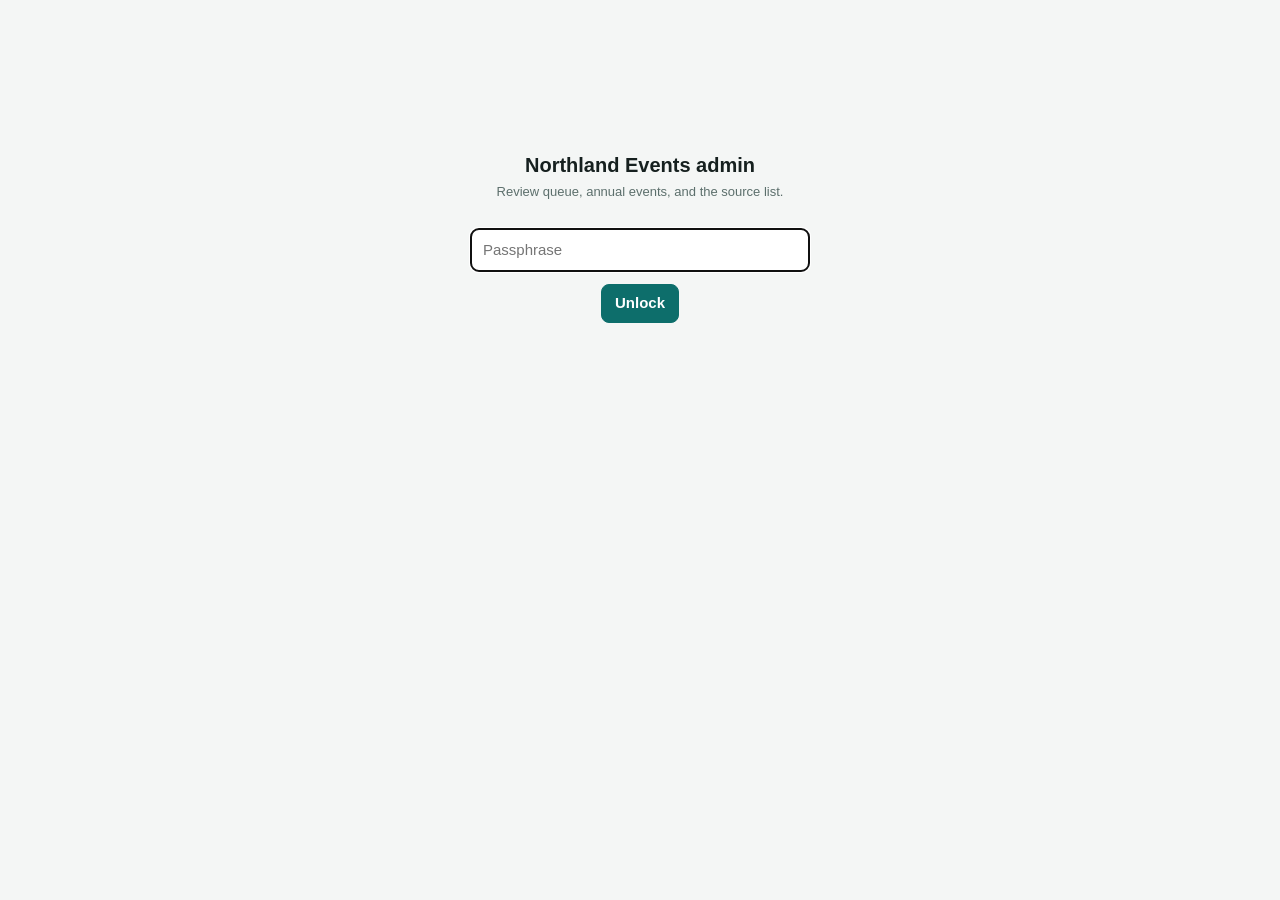
==== site/admin.html @ 31676524 "feat: admin backend — review queue, annual events, source tiers, rebuild button The site's Cloudflar" ====
<!doctype html>
<html lang="en">
<head>
<meta charset="utf-8">
<meta name="viewport" content="width=device-width, initial-scale=1">
<meta name="robots" content="noindex, nofollow">
<title>Northland Events — Admin</title>
<style>
  :root {
    --bg:#f4f6f5; --panel:#fff; --ink:#16201f; --muted:#5c6f6c; --line:#d5ddda;
    --accent:#0d6e6b; --accent-ink:#fff;
    --ok:#2f7d4f; --ok-bg:#e4f0e8; --no:#a3312a; --no-bg:#f2e1df; --warn:#8a5a00; --warn-bg:#f6ecd8;
  }
  @media (prefers-color-scheme: dark) {
    :root { --bg:#0e1414; --panel:#161e1d; --ink:#e6ecea; --muted:#93a5a1; --line:#2a3634;
      --accent:#4bb3ad; --accent-ink:#06201f;
      --ok:#6fc593; --ok-bg:#1a3325; --no:#e08a82; --no-bg:#3a2422; --warn:#e2b765; --warn-bg:#3a2f18; }
  }
  * { box-sizing:border-box; }
  body { margin:0; background:var(--bg); color:var(--ink);
    font:15px/1.5 -apple-system,BlinkMacSystemFont,"Segoe UI",Roboto,sans-serif; }
  a { color:var(--accent); }
  .wrap { max-width:1000px; margin:0 auto; padding:24px 16px 120px; }
  h1 { font-size:20px; margin:0; }
  .sub { color:var(--muted); font-size:13px; margin:2px 0 14px; }
  button, select, input { font:inherit; color:inherit; }
  .btn { cursor:pointer; border:1px solid var(--line); border-radius:8px; padding:7px 13px;
    background:var(--panel); font-weight:600; }
  .btn.primary { background:var(--accent); color:var(--accent-ink); border-color:var(--accent); }
  .btn:disabled { opacity:.5; cursor:default; }
  input, select { border:1px solid var(--line); border-radius:8px; padding:6px 9px; background:var(--panel); }

  #lock { max-width:340px; margin:14vh auto 0; text-align:center; }
  #lock input { width:100%; margin:12px 0; padding:10px 12px; }
  .err { color:var(--no); font-size:13px; min-height:1.3em; }

  header.top { display:flex; flex-wrap:wrap; gap:10px 16px; align-items:center; }
  header.top .spacer { flex:1; }
  .runs { font-size:13px; color:var(--muted); }
  nav.tabs { display:flex; gap:4px; margin:16px 0 0; border-bottom:1px solid var(--line); }
  nav.tabs button { border:none; background:none; padding:9px 14px; cursor:pointer; font-weight:600;
    color:var(--muted); border-bottom:3px solid transparent; }
  nav.tabs button.on { color:var(--ink); border-bottom-color:var(--accent); }
  nav.tabs .n { font-variant-numeric:tabular-nums; font-weight:500; color:var(--muted); }

  .savebar { position:sticky; top:0; z-index:5; background:var(--bg); padding:10px 0;
    display:flex; flex-wrap:wrap; gap:8px 12px; align-items:center; border-bottom:1px solid var(--line); }
  .savebar .pending { font-weight:600; }
  .savebar .spacer { flex:1; }
  .note { font-size:13px; color:var(--muted); }
  .flash { font-size:13px; padding:6px 10px; border-radius:8px; }
  .flash.ok { background:var(--ok-bg); color:var(--ok); }
  .flash.bad { background:var(--no-bg); color:var(--no); }

  .filters { display:flex; flex-wrap:wrap; gap:8px; margin:12px 0; align-items:center; }
  .filters label { font-size:13px; color:var(--muted); display:flex; gap:5px; align-items:center; }

  .card { background:var(--panel); border:1px solid var(--line); border-radius:12px; padding:14px 14px 10px; margin:10px 0; }
  .card.approve { border-color:var(--ok); }
  .card.reject, .card.confirm-no { border-color:var(--no); opacity:.65; }
  .card.confirm-yes { border-color:var(--ok); }
  .when { color:var(--accent); font-weight:600; font-size:13px; }
  .card h3 { font-size:16px; margin:2px 0 3px; }
  .where { color:var(--muted); font-size:13px; }
  .tag { display:inline-block; border:1px solid var(--line); border-radius:999px; padding:1px 9px;
    font-size:12px; margin:6px 6px 0 0; background:var(--bg); }
  .tag.reason { border-color:var(--warn); color:var(--warn); background:var(--warn-bg); }
  .desc { font-size:13.5px; margin:8px 0; white-space:pre-wrap; }
  .srcs { font-size:13px; margin:4px 0 10px; }
  .acts { display:flex; gap:8px; }
  .acts button { flex:1; cursor:pointer; padding:7px; border-radius:8px; border:1px solid var(--line);
    background:var(--panel); font-weight:600; }
  .acts button.on-yes { background:var(--ok-bg); color:var(--ok); border-color:var(--ok); }
  .acts button.on-no  { background:var(--no-bg); color:var(--no); border-color:var(--no); }
  .empty { color:var(--muted); padding:30px 0; text-align:center; }
  h2.sec { font-size:15px; margin:22px 0 4px; }

  .legend { display:grid; grid-template-columns:repeat(auto-fit,minmax(230px,1fr)); gap:8px; margin:12px 0; }
  .legend div { background:var(--panel); border:1px solid var(--line); border-radius:10px; padding:9px 11px; font-size:13px; }
  .legend b { display:block; }
  .tablewrap { overflow-x:auto; border:1px solid var(--line); border-radius:10px; background:var(--panel); }
  table { border-collapse:collapse; width:100%; font-size:13.5px; }
  th, td { text-align:left; padding:7px 9px; border-bottom:1px solid var(--line); vertical-align:top; }
  th { font-size:12px; color:var(--muted); font-weight:600; position:sticky; top:0; background:var(--panel); }
  tr.changed td { background:var(--warn-bg); }
  td .small { font-size:12px; color:var(--muted); }
  .dots span { display:inline-block; width:9px; height:9px; border-radius:50%; margin-right:2px;
    background:var(--line); vertical-align:middle; }
  .dots span.y { background:var(--ok); }
  .dots span.c { background:none; border:1.5px solid var(--muted); }
  details.add { background:var(--panel); border:1px solid var(--line); border-radius:10px; padding:10px 12px; margin:12px 0; }
  details.add summary { cursor:pointer; font-weight:600; }
  .addgrid { display:grid; grid-template-columns:repeat(auto-fit,minmax(200px,1fr)); gap:8px; margin:10px 0; }
  .addgrid label { font-size:12px; color:var(--muted); display:flex; flex-direction:column; gap:3px; }
  [hidden] { display:none !important; }
</style>
</head>
<body>
<div class="wrap">

<div id="lock">
  <h1>Northland Events admin</h1>
  <p class="sub">Review queue, annual events, and the source list.</p>
  <form id="lockform">
    <input id="pass" type="password" autocomplete="current-password" placeholder="Passphrase" autofocus>
    <button class="btn primary" type="submit">Unlock</button>
  </form>
  <div class="err" id="lockerr"></div>
</div>

<main id="app" hidden>
  <header class="top">
    <div>
      <h1>Northland Events admin</h1>
      <div class="sub">Changes are saved to the project's GitHub repo. They take effect at the next scrape: daily at about 5:20 AM, or when you rebuild now.</div>
    </div>
    <div class="spacer"></div>
    <span class="runs" id="runs"></span>
    <button class="btn" id="rebuild" title="Run the scrape now (takes about 30 minutes)">Rebuild calendar now</button>
  </header>

  <nav class="tabs" id="tabs">
    <button data-tab="review" class="on">Review queue <span class="n" id="n-review"></span></button>
    <button data-tab="annual">Annual events <span class="n" id="n-annual"></span></button>
    <button data-tab="sources">Sources <span class="n" id="n-sources"></span></button>
  </nav>

  <div class="savebar">
    <span class="pending" id="pending">No unsaved changes</span>
    <button class="btn primary" id="save" disabled>Save changes</button>
    <button class="btn" id="discard" disabled>Discard</button>
    <span class="spacer"></span>
    <span id="flash"></span>
  </div>

  <!-- REVIEW ------------------------------------------------------------ -->
  <section id="tab-review">
    <div class="filters">
      <input id="r-q" type="search" placeholder="Search title, venue, source">
      <label>Why held <select id="r-reason"><option value="">All</option></select></label>
      <label>Source <select id="r-source"><option value="">All</option></select></label>
      <label><input type="checkbox" id="r-decided"> Show decided</label>
      <span class="spacer"></span>
      <button class="btn" id="r-all-yes">Approve all shown</button>
      <button class="btn" id="r-all-no">Reject all shown</button>
    </div>
    <div class="note" id="r-summary"></div>
    <div id="r-list"></div>
  </section>

  <!-- ANNUAL ------------------------------------------------------------ -->
  <section id="tab-annual" hidden>
    <p class="note">The scraper spots likely annual events from titles ("45th Annual…") and confirms them after seeing them in two years. Confirm or reject a suspected one here, and your call overrides the automatic guess.</p>
    <input id="a-q" type="search" placeholder="Search">
    <h2 class="sec">Suspected annual <span class="n" id="a-n-likely"></span></h2>
    <div id="a-likely"></div>
    <h2 class="sec">Confirmed annual <span class="n" id="a-n-confirmed"></span></h2>
    <div id="a-confirmed"></div>
    <h2 class="sec">Marked not annual <span class="n" id="a-n-rejected"></span></h2>
    <div id="a-rejected"></div>
  </section>

  <!-- SOURCES ----------------------------------------------------------- -->
  <section id="tab-sources" hidden>
    <div class="legend">
      <div><b>Trusted source</b>Publishes on its own. No extra check.</div>
      <div><b>Source</b>Needs a second, independent website listing the same event, or your approval.</div>
      <div><b>Potential source</b>Scraped, but every event comes to your review queue. It moves up to Source automatically after producing events on <span id="promote-rule">5 of its last 7</span> runs, unless you've set its tier yourself.</div>
    </div>

    <details class="add">
      <summary>Add a potential source</summary>
      <form id="addform">
        <div class="addgrid">
          <label>Name <input name="name" required maxlength="120" placeholder="Two Harbors Area Chamber"></label>
          <label>Website <input name="url" type="url" required placeholder="https://…"></label>
          <label>Events page (optional) <input name="events_url" type="url" placeholder="https://…/events"></label>
          <label>Area (filter label) <input name="area" maxlength="60" placeholder="Two Harbors"></label>
          <label>State <select name="state"><option>MN</option><option>WI</option><option>MI</option></select></label>
          <label>Kind <select name="category">
            <option value="venue">Venue / organization</option><option value="chamber">Chamber</option>
            <option value="tourism">Tourism</option><option value="gov">Government</option>
            <option value="news">News / media</option><option value="aggregator">Aggregator</option>
            <option value="social">Social</option></select></label>
        </div>
        <button class="btn primary" type="submit">Add to the scrape list</button>
        <span class="note">It's added right away as a Potential source. The scraper tries every calendar format it knows on it at the next run.</span>
        <div class="err" id="adderr"></div>
      </form>
    </details>

    <div class="filters">
      <input id="s-q" type="search" placeholder="Search name, area, platform">
      <label>Tier <select id="s-tier"><option value="">All</option><option value="trusted">Trusted</option><option value="source">Source</option><option value="potential">Potential</option></select></label>
      <label>Status <select id="s-status"><option value="">All</option></select></label>
      <span class="note" id="s-summary"></span>
    </div>
    <div class="tablewrap"><table>
      <thead><tr><th>Source</th><th>Area</th><th>Tier</th><th>Status</th><th>Last run</th><th>Last 7 runs</th><th>Notes</th></tr></thead>
      <tbody id="s-rows"></tbody>
    </table></div>
  </section>
</main>
</div>

<script>
"use strict";
// ── state ────────────────────────────────────────────────────────────────────
let PASS = "";
const S = {
  queue: [], decided: new Map(),          // review: key -> saved decision
  annual: { likely: [], confirmed: [], rejected: [] }, annualDecided: new Map(),
  sources: [],                            // merged registry + run history
  promote: { window: 7, min_runs: 5 },
};
const P = { review: new Map(), annual: new Map(), sources: new Map() };   // pending
let TAB = "review";

const $ = (id) => document.getElementById(id);
const esc = (s) => String(s ?? "").replace(/[&<>"']/g, (c) => ({"&":"&amp;","<":"&lt;",">":"&gt;",'"':"&quot;","'":"&#39;"}[c]));
const store = { get(k) { try { return sessionStorage.getItem(k); } catch { return null; } },
                set(k, v) { try { sessionStorage.setItem(k, v); } catch {} },
                del(k) { try { sessionStorage.removeItem(k); } catch {} } };

async function api(path, opts = {}) {
  const res = await fetch(path, { ...opts, headers: { "X-Admin-Key": PASS, "Content-Type": "application/json", ...(opts.headers || {}) } });
  let data = {};
  try { data = await res.json(); } catch {}
  if (!res.ok) throw new Error(data.error || `HTTP ${res.status}`);
  return data;
}
async function staticJson(path, fallback) {
  try { const r = await fetch(path, { cache: "no-store" }); return r.ok ? await r.json() : fallback; }
  catch { return fallback; }
}
function flash(msg, ok = true) {
  const f = $("flash"); f.className = "flash " + (ok ? "ok" : "bad"); f.textContent = msg;
  clearTimeout(flash.t); flash.t = setTimeout(() => { f.textContent = ""; f.className = ""; }, ok ? 6000 : 15000);
}
function fmtWhen(iso, allDay) {
  if (!iso) return "";
  const d = new Date(iso);
  const day = d.toLocaleDateString(undefined, { weekday: "short", month: "short", day: "numeric", year: "numeric" });
  return allDay || (d.getHours() === 0 && d.getMinutes() === 0) ? day
    : `${day} · ${d.toLocaleTimeString(undefined, { hour: "numeric", minute: "2-digit" })}`;
}

// ── unlock ───────────────────────────────────────────────────────────────────
$("lockform").addEventListener("submit", async (e) => {
  e.preventDefault();
  PASS = $("pass").value;
  $("lockerr").textContent = "Checking…";
  try { await api("/api/login", { method: "POST", body: "{}" }); }
  catch (err) { $("lockerr").textContent = err.message; return; }
  store.set("nl-admin", PASS);
  start();
});
(async () => {
  const saved = store.get("nl-admin");
  if (!saved) return;
  PASS = saved;
  try { await api("/api/login", { method: "POST", body: "{}" }); start(); } catch { store.del("nl-admin"); }
})();

async function start() {
  $("lock").hidden = true; $("app").hidden = false;
  await Promise.all([loadReview(), loadAnnual(), loadSources(), loadRuns()]);
  renderAll();
}

// ── tabs ─────────────────────────────────────────────────────────────────────
$("tabs").addEventListener("click", (e) => {
  const b = e.target.closest("button[data-tab]"); if (!b) return;
  TAB = b.dataset.tab;
  for (const x of $("tabs").querySelectorAll("button")) x.classList.toggle("on", x === b);
  for (const t of ["review", "annual", "sources"]) $("tab-" + t).hidden = t !== TAB;
});

// ── loading ──────────────────────────────────────────────────────────────────
async function loadReview() {
  const [q, d] = await Promise.all([staticJson("data/review_queue.json", { events: [] }), api("/api/decisions")]);
  S.queue = q.events || [];
  S.decided = new Map(d.items.filter((r) => r.decision).map((r) => [r.key, r.decision]));
  const reasons = [...new Set(S.queue.map((e) => e.reason || "single source, not yet corroborated"))].sort();
  $("r-reason").innerHTML = '<option value="">All</option>' + reasons.map((r) => `<option>${esc(r)}</option>`).join("");
  const srcs = [...new Set(S.queue.map((e) => e.source?.name).filter(Boolean))].sort();
  $("r-source").innerHTML = '<option value="">All</option>' + srcs.map((r) => `<option>${esc(r)}</option>`).join("");
}
async function loadAnnual() {
  const [v, d] = await Promise.all([staticJson("data/recurring_events.json", {}), api("/api/annual")]);
  S.annual = { likely: v.likely || [], confirmed: v.confirmed || [], rejected: v.rejected || [] };
  S.annualDecided = new Map(d.items.filter((r) => r.decision).map((r) => [r.key, r.decision]));
}
function deriveTier(s) {   // mirror of registry.Source.effective_tier
  if (["trusted", "source", "potential"].includes(s.tier)) return s.tier;
  if (s.trust === "high") return "trusted";
  if (s.trust === "low") return "source";
  return ["social", "aggregator"].includes(s.category) ? "source" : "trusted";
}
async function loadSources() {
  const [view, live] = await Promise.all([staticJson("data/sources.json", { sources: [] }), api("/api/sources")]);
  if (view.promote_rule) S.promote = view.promote_rule;
  $("promote-rule").textContent = `${S.promote.min_runs} of its last ${S.promote.window}`;
  const hist = new Map((view.sources || []).map((s) => [s.id, s]));
  S.sources = live.sources.map((s) => {
    const h = hist.get(s.id) || {};
    return { ...s, tier: deriveTier(s), tier_set: !!s.tier, autopromote: s.autopromote === "yes",
             runs: h.runs || [], last_events: h.last_events, last_queued: h.last_queued };
  });
  const statuses = [...new Set(S.sources.map((s) => s.status))].sort();
  $("s-status").innerHTML = '<option value="">All</option>' + statuses.map((x) => `<option>${esc(x)}</option>`).join("");
}
async function loadRuns() {
  try {
    const { runs } = await api("/api/runs");
    const r = runs[0];
    if (!r) { $("runs").textContent = ""; return; }
    const when = new Date(r.updated_at).toLocaleString(undefined, { month: "short", day: "numeric", hour: "numeric", minute: "2-digit" });
    $("runs").innerHTML = r.status === "completed"
      ? `Last scrape: <a href="${esc(r.url)}" target="_blank" rel="noopener">${esc(r.conclusion)}</a>, ${esc(when)}`
      : `Scrape <a href="${esc(r.url)}" target="_blank" rel="noopener">${esc(r.status.replace("_", " "))}</a>, started ${esc(when)}`;
    if (r.status !== "completed") setTimeout(loadRuns, 60000);
  } catch (err) { $("runs").textContent = ""; }
}

// ── pending changes / save ───────────────────────────────────────────────────
function pendingCount() { return P.review.size + P.annual.size + P.sources.size; }
function updateSavebar() {
  const n = pendingCount();
  $("pending").textContent = n ? `${n} unsaved change${n === 1 ? "" : "s"}` : "No unsaved changes";
  $("save").disabled = $("discard").disabled = !n;
}
window.addEventListener("beforeunload", (e) => { if (pendingCount()) { e.preventDefault(); e.returnValue = ""; } });

$("discard").addEventListener("click", () => { P.review.clear(); P.annual.clear(); P.sources.clear(); renderAll(); });
$("save").addEventListener("click", async () => {
  $("save").disabled = true;
  const done = [];
  try {
    if (P.review.size) {
      const items = [...P.review.values()];
      await api("/api/decisions", { method: "POST", body: JSON.stringify({ items }) });
      for (const it of items) it.decision ? S.decided.set(it.key, it.decision) : S.decided.delete(it.key);
      done.push(`${items.length} review decision${items.length === 1 ? "" : "s"}`); P.review.clear();
    }
    if (P.annual.size) {
      const items = [...P.annual.values()];
      await api("/api/annual", { method: "POST", body: JSON.stringify({ items }) });
      for (const it of items) it.decision ? S.annualDecided.set(it.key, it.decision) : S.annualDecided.delete(it.key);
      done.push(`${items.length} annual decision${items.length === 1 ? "" : "s"}`); P.annual.clear();
    }
    if (P.sources.size) {
      const changes = [...P.sources.entries()].map(([id, c]) => ({ id, ...c }));
      await api("/api/sources", { method: "POST", body: JSON.stringify({ changes }) });
      for (const c of changes) {
        const s = S.sources.find((x) => x.id === c.id);
        if (c.tier) { s.tier = c.tier; s.tier_set = true; s.autopromote = false; }
        if (c.status) s.status = c.status;
      }
      done.push(`${changes.length} source change${changes.length === 1 ? "" : "s"}`); P.sources.clear();
    }
    flash(`Saved ${done.join(", ")}. They apply at the next scrape.`);
  } catch (err) {
    flash(`Not saved: ${err.message}. Your unsaved changes are kept; try Save again.`, false);
  }
  renderAll();
});

// ── review tab ───────────────────────────────────────────────────────────────
function reviewState(key) { return P.review.has(key) ? P.review.get(key).decision : (S.decided.get(key) || ""); }
function reviewShown() {
  const q = $("r-q").value.trim().toLowerCase(), reason = $("r-reason").value, src = $("r-source").value;
  const showDecided = $("r-decided").checked;
  return S.queue.filter((e) => {
    if (!showDecided && S.decided.has(e.key) && !P.review.has(e.key)) return false;
    if (reason && (e.reason || "single source, not yet corroborated") !== reason) return false;
    if (src && e.source?.name !== src) return false;
    if (q && !`${e.title} ${e.venue} ${e.city} ${e.source?.name}`.toLowerCase().includes(q)) return false;
    return true;
  });
}
function setReview(e, decision) {
  const saved = S.decided.get(e.key) || "";
  if (decision === saved) P.review.delete(e.key);
  else P.review.set(e.key, { key: e.key, decision, title: e.title, date: (e.start || "").slice(0, 10), source: e.source?.name || "" });
}
function renderReview() {
  const shown = reviewShown();
  const open = S.queue.filter((e) => !S.decided.has(e.key)).length;
  $("n-review").textContent = open;
  $("r-summary").textContent = `${shown.length} shown · ${open} waiting · ${S.decided.size} decided so far (decided items leave the queue after the next scrape)`;
  $("r-list").innerHTML = shown.length ? shown.slice(0, 300).map((e) => {
    const st = reviewState(e.key);
    const srcs = (e.sources && e.sources.length ? e.sources : [e.source]).filter(Boolean)
      .map((s) => `<a href="${esc(s.url)}" target="_blank" rel="noopener">${esc(s.name)}</a>`).join(" · ");
    return `<div class="card ${st}" data-key="${esc(e.key)}">
      <div class="when">${esc(fmtWhen(e.start, e.all_day))}</div>
      <h3>${esc(e.title)}</h3>
      <div class="where">${esc([e.venue, e.city].filter(Boolean).join(", "))}</div>
      <div><span class="tag reason">${esc(e.reason || "single source, not yet corroborated")}</span>${e.category ? `<span class="tag">${esc(e.category)}</span>` : ""}${e.area ? `<span class="tag">${esc(e.area)}</span>` : ""}</div>
      ${e.description ? `<div class="desc">${esc(e.description.slice(0, 400))}${e.description.length > 400 ? "…" : ""}</div>` : ""}
      <div class="srcs">Listed by: ${srcs || "—"}</div>
      <div class="acts">
        <button data-d="approve" class="${st === "approve" ? "on-yes" : ""}">Approve</button>
        <button data-d="reject" class="${st === "reject" ? "on-no" : ""}">Reject</button>
        <button data-d="">Undecided</button>
      </div></div>`;
  }).join("") + (shown.length > 300 ? `<div class="empty">Showing the first 300. Narrow the filters to see the rest.</div>` : "")
    : `<div class="empty">Nothing waiting for review.</div>`;
}
$("r-list").addEventListener("click", (ev) => {
  const b = ev.target.closest("button[data-d]"); if (!b) return;
  const key = b.closest(".card").dataset.key;
  setReview(S.queue.find((e) => e.key === key), b.dataset.d);
  renderReview(); updateSavebar();
});
for (const id of ["r-q", "r-reason", "r-source", "r-decided"]) $(id).addEventListener("input", renderReview);
function bulk(decision) {
  const shown = reviewShown().slice(0, 300);
  if (!shown.length || !confirm(`${decision === "approve" ? "Approve" : "Reject"} all ${shown.length} shown events?`)) return;
  for (const e of shown) setReview(e, decision);
  renderReview(); updateSavebar();
}
$("r-all-yes").addEventListener("click", () => bulk("approve"));
$("r-all-no").addEventListener("click", () => bulk("reject"));

// ── annual tab ───────────────────────────────────────────────────────────────
function annualState(key) { return P.annual.has(key) ? P.annual.get(key).decision : (S.annualDecided.get(key) || ""); }
function annualCard(r) {
  const st = annualState(r.key);
  const cls = st === "confirm" ? "confirm-yes" : st === "reject" ? "confirm-no" : "";
  return `<div class="card ${cls}" data-key="${esc(r.key)}">
    <div class="when">Next expected: ${esc(r.predicted_next || "unknown")}</div>
    <h3>${esc(r.title)}</h3>
    <div class="where">${esc([r.venue, r.city || r.area].filter(Boolean).join(", "))}</div>
    <div>${(r.years_seen || []).map((y) => `<span class="tag">seen ${esc(y)}</span>`).join("")}${(r.signal_reasons || []).map((x) => `<span class="tag">${esc(x)}</span>`).join("")}${r.last_url ? ` <a class="tag" href="${esc(r.last_url)}" target="_blank" rel="noopener">last listing</a>` : ""}</div>
    <div class="acts" style="margin-top:10px">
      <button data-d="confirm" class="${st === "confirm" ? "on-yes" : ""}">Annual event</button>
      <button data-d="reject" class="${st === "reject" ? "on-no" : ""}">Not annual</button>
      <button data-d="">No decision</button>
    </div></div>`;
}
function renderAnnual() {
  const q = $("a-q").value.trim().toLowerCase();
  const f = (rows) => rows.filter((r) => !q || `${r.title} ${r.city} ${r.area}`.toLowerCase().includes(q));
  const all = [...S.annual.likely, ...S.annual.confirmed, ...S.annual.rejected];
  // place each series by its current (pending > saved > automatic) decision
  const likely = [], confirmed = [], rejected = [];
  for (const r of all) {
    const st = annualState(r.key);
    if (st === "reject") rejected.push(r);
    else if (st === "confirm") confirmed.push(r);
    // no owner decision: confirmed only if the scraper confirmed it on its own
    // (two years seen); anything else, including an undone decision, is suspected
    else if (S.annual.confirmed.includes(r) && r.owner_decision !== "confirm") confirmed.push(r);
    else likely.push(r);
  }
  $("n-annual").textContent = likely.filter((r) => !annualState(r.key)).length;
  for (const [id, rows] of [["likely", likely], ["confirmed", confirmed], ["rejected", rejected]]) {
    const shown = f(rows);
    $("a-n-" + id).textContent = `(${shown.length})`;
    $("a-" + id).innerHTML = shown.length ? shown.map(annualCard).join("") : `<div class="empty">None.</div>`;
  }
}
$("tab-annual").addEventListener("click", (ev) => {
  const b = ev.target.closest("button[data-d]"); if (!b) return;
  const key = b.closest(".card").dataset.key;
  const r = [...S.annual.likely, ...S.annual.confirmed, ...S.annual.rejected].find((x) => x.key === key);
  const saved = S.annualDecided.get(key) || "";
  if (b.dataset.d === saved) P.annual.delete(key);
  else P.annual.set(key, { key, decision: b.dataset.d, title: r.title });
  renderAnnual(); updateSavebar();
});
$("a-q").addEventListener("input", renderAnnual);

// ── sources tab ──────────────────────────────────────────────────────────────
const TIER_LABEL = { trusted: "Trusted source", source: "Source", potential: "Potential source" };
const STATUS_OPTS = ["active", "paused", "todo", "no-calendar", "blocked", "broken", "dead", "duplicate", "closed"];
function srcVal(s, field) { const p = P.sources.get(s.id); return p && p[field] !== undefined ? p[field] : s[field]; }
function renderSources() {
  const q = $("s-q").value.trim().toLowerCase(), tier = $("s-tier").value, status = $("s-status").value;
  const rows = S.sources.filter((s) => (!tier || srcVal(s, "tier") === tier) && (!status || srcVal(s, "status") === status)
    && (!q || `${s.name} ${s.id} ${s.area} ${s.platform} ${s.category}`.toLowerCase().includes(q)));
  const counts = { trusted: 0, source: 0, potential: 0 };
  for (const s of S.sources) if (srcVal(s, "status") === "active") counts[srcVal(s, "tier")]++;
  $("n-sources").textContent = S.sources.length;
  $("s-summary").textContent = `${rows.length} shown · active: ${counts.trusted} trusted, ${counts.source} source, ${counts.potential} potential`;
  $("s-rows").innerHTML = rows.map((s) => {
    const t = srcVal(s, "tier"), st = srcVal(s, "status");
    const dots = (s.runs || []).slice(-S.promote.window).map((r) =>
      `<span class="${r.carried ? "c" : r.events > 0 ? "y" : ""}" title="${esc(r.date)}: ${r.events} events${r.carried ? " (carried forward)" : ""}, ${r.queued} queued"></span>`).join("");
    const link = s.events_url && !/^[a-z]+:/.test(s.events_url.replace(/^https?:/, "")) ? s.events_url : s.url;
    return `<tr data-id="${esc(s.id)}" class="${P.sources.has(s.id) ? "changed" : ""}">
      <td><a href="${esc(link)}" target="_blank" rel="noopener">${esc(s.name)}</a><div class="small">${esc(s.category)} · ${esc(s.platform || "auto")}${s.refresh === "local" ? " · refresh: local" : ""}</div></td>
      <td>${esc(s.area)}<div class="small">${esc(s.state)}</div></td>
      <td><select data-f="tier">${["trusted", "source", "potential"].map((x) => `<option value="${x}" ${x === t ? "selected" : ""}>${TIER_LABEL[x]}</option>`).join("")}</select>
        <div class="small">${s.autopromote && t === "potential" ? "auto-promotes" : s.tier_set ? "set by you" : "default"}</div></td>
      <td><select data-f="status">${STATUS_OPTS.map((x) => `<option ${x === st ? "selected" : ""}>${x}</option>`).join("")}</select></td>
      <td>${s.last_events ?? "—"} events<div class="small">${s.last_queued || 0} in review</div></td>
      <td class="dots">${dots || '<span class="small">no runs yet</span>'}</td>
      <td><div class="small" title="${esc(s.notes)}">${esc((s.notes || "").slice(0, 90))}${(s.notes || "").length > 90 ? "…" : ""}</div></td>
    </tr>`;
  }).join("");
}
$("s-rows").addEventListener("change", (ev) => {
  const sel = ev.target.closest("select[data-f]"); if (!sel) return;
  const id = sel.closest("tr").dataset.id, f = sel.dataset.f;
  const s = S.sources.find((x) => x.id === id);
  const p = { ...(P.sources.get(id) || {}) };
  if (sel.value === s[f]) delete p[f]; else p[f] = sel.value;
  Object.keys(p).length ? P.sources.set(id, p) : P.sources.delete(id);
  renderSources(); updateSavebar();
});
for (const id of ["s-q", "s-tier", "s-status"]) $(id).addEventListener("input", renderSources);

$("addform").addEventListener("submit", async (ev) => {
  ev.preventDefault();
  const fd = Object.fromEntries(new FormData(ev.target).entries());
  $("adderr").textContent = "Adding…";
  try {
    const r = await api("/api/sources/add", { method: "POST", body: JSON.stringify(fd) });
    S.sources.push({ id: r.id, ...fd, status: "active", tier: "potential", tier_set: true, autopromote: true, platform: "", runs: [], notes: "Added from the admin page." });
    ev.target.reset(); $("adderr").textContent = "";
    flash(`Added "${fd.name}" as a potential source. It's scraped from the next run on.`);
    renderSources();
  } catch (err) { $("adderr").textContent = err.message; }
});

// ── rebuild now ──────────────────────────────────────────────────────────────
$("rebuild").addEventListener("click", async () => {
  if (pendingCount() && !confirm("You have unsaved changes. Rebuild without them?")) return;
  $("rebuild").disabled = true;
  try {
    await api("/api/rescrape", { method: "POST", body: "{}" });
    flash("Scrape started. The calendar updates in about 30 minutes.");
    setTimeout(loadRuns, 8000);
  } catch (err) { flash(`Couldn't start the scrape: ${err.message}`, false); }
  setTimeout(() => { $("rebuild").disabled = false; }, 60000);
});

function renderAll() { renderReview(); renderAnnual(); renderSources(); updateSavebar(); }
</script>
</body>
</html>
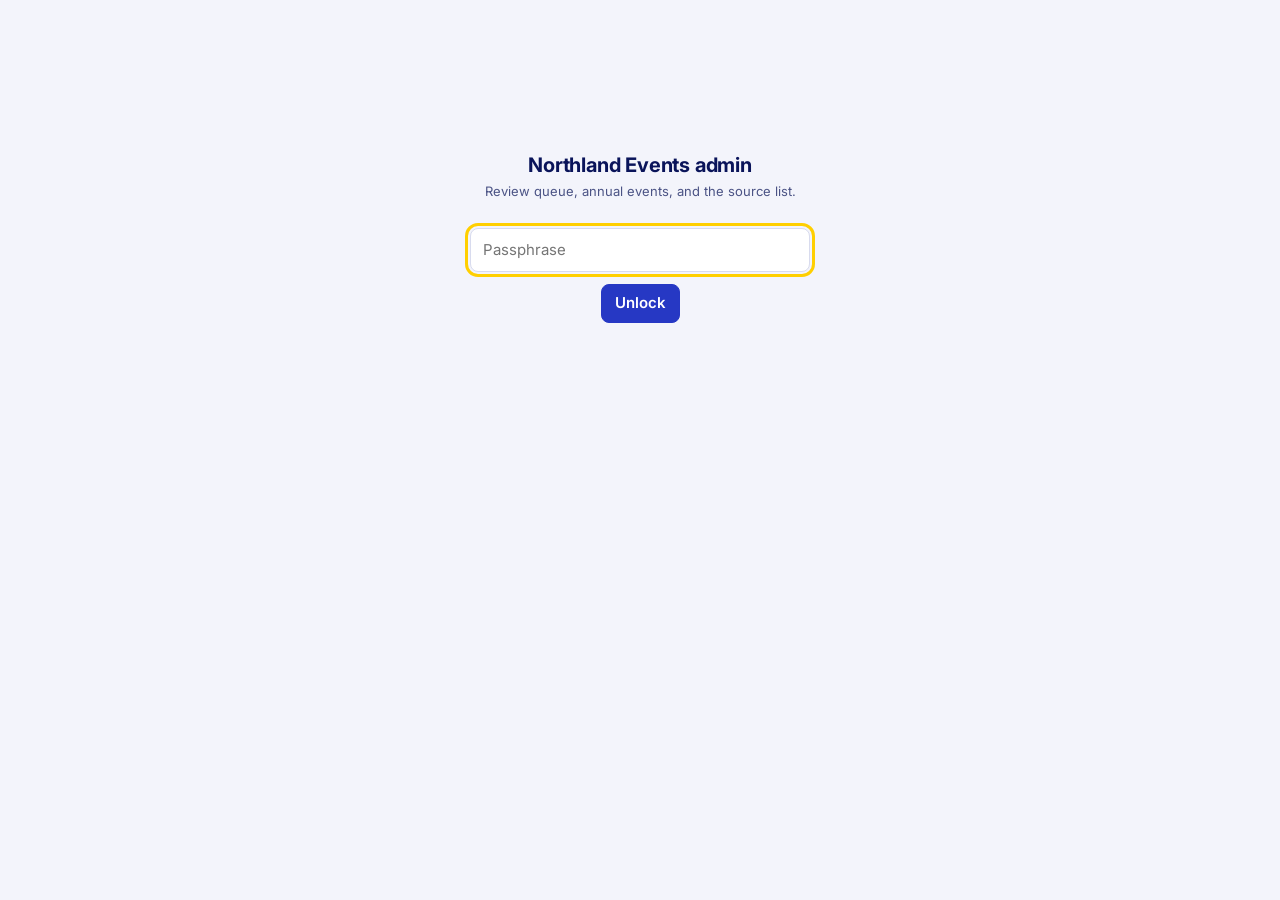
==== commit b20a4fc7: "style: PBS style guide colours and type on every page (no logos) The calendar will live on the PBS N" ====
--- a/site/admin.html
+++ b/site/admin.html
@@ -5,20 +5,11 @@
 <meta name="viewport" content="width=device-width, initial-scale=1">
 <meta name="robots" content="noindex, nofollow">
 <title>Northland Events — Admin</title>
+<link rel="stylesheet" href="theme.css">
 <style>
-  :root {
-    --bg:#f4f6f5; --panel:#fff; --ink:#16201f; --muted:#5c6f6c; --line:#d5ddda;
-    --accent:#0d6e6b; --accent-ink:#fff;
-    --ok:#2f7d4f; --ok-bg:#e4f0e8; --no:#a3312a; --no-bg:#f2e1df; --warn:#8a5a00; --warn-bg:#f6ecd8;
-  }
-  @media (prefers-color-scheme: dark) {
-    :root { --bg:#0e1414; --panel:#161e1d; --ink:#e6ecea; --muted:#93a5a1; --line:#2a3634;
-      --accent:#4bb3ad; --accent-ink:#06201f;
-      --ok:#6fc593; --ok-bg:#1a3325; --no:#e08a82; --no-bg:#3a2422; --warn:#e2b765; --warn-bg:#3a2f18; }
-  }
   * { box-sizing:border-box; }
   body { margin:0; background:var(--bg); color:var(--ink);
-    font:15px/1.5 -apple-system,BlinkMacSystemFont,"Segoe UI",Roboto,sans-serif; }
+    font:15px/1.5 var(--font); }
   a { color:var(--accent); }
   .wrap { max-width:1000px; margin:0 auto; padding:24px 16px 120px; }
   h1 { font-size:20px; margin:0; }
--- a/site/theme.css
+++ b/site/theme.css
@@ -0,0 +1,61 @@
+/* Shared look for every page: the PBS colour palette and type style (owner
+   decision 2026-10-12; no PBS logos or name). Pages keep only their layout
+   CSS and read colours from these tokens. docs/ARCHITECTURE.md "Site pages".
+
+   PBS Sans is licensed, so it is listed first (used if the viewer has it)
+   and Inter, a free, screen-legible sans, stands in for it. */
+@import url("https://fonts.googleapis.com/css2?family=Inter:wght@400;500;600;700&display=swap");
+
+:root {
+  /* PBS palette */
+  --pbs-blue: #2638C4;     /* signature */
+  --pbs-navy: #0A145A;
+  --pbs-medium: #0F1E8C;
+  --pbs-teal: #48D3CD;     /* accents: use sparingly */
+  --pbs-yellow: #FFCF00;
+  --pbs-coral: #FE704E;
+
+  --font: "PBS Sans", "Inter", -apple-system, BlinkMacSystemFont, "Segoe UI", Roboto, sans-serif;
+
+  --bg: #F3F4FB; --panel: #FFFFFF; --ink: #0A145A; --muted: #4B5385; --line: #D8DBEE;
+  --accent: var(--pbs-blue); --accent-strong: var(--pbs-medium); --accent-ink: #FFFFFF;
+  --accent-soft: #2638C41A;
+  --band: var(--pbs-navy); --band-ink: #FFFFFF; --band-muted: #C9CEF2;
+  --focus: var(--pbs-yellow);
+  --ok: #1D7A55; --ok-bg: #E2F3EC; --no: #B2361B; --no-bg: #FDE7E1; --warn: #7A5A00; --warn-bg: #FFF4CC;
+}
+@media (prefers-color-scheme: dark) {
+  :root {
+    --bg: #060B36; --panel: #0A145A; --ink: #FFFFFF; --muted: #B4BAE6; --line: #23307F;
+    --accent: #8E9BFF; --accent-strong: #B5BEFF; --accent-ink: #060B36;
+    --accent-soft: #8E9BFF26;
+    --band: #0F1E8C; --band-ink: #FFFFFF; --band-muted: #C9CEF2;
+    --ok: #5FD6A6; --ok-bg: #0F3A3A; --no: #FE8F74; --no-bg: #3D1A2A; --warn: #FFCF00; --warn-bg: #3A3210;
+  }
+}
+
+body { font-family: var(--font); background: var(--bg); color: var(--ink); }
+h1, h2, h3 { letter-spacing: -.01em; }
+a { color: var(--accent); }
+button:focus-visible, input:focus-visible, select:focus-visible, a:focus-visible, summary:focus-visible {
+  outline: 3px solid var(--focus); outline-offset: 2px;
+}
+
+/* FullCalendar (index.html) */
+.fc {
+  --fc-border-color: var(--line);
+  --fc-page-bg-color: var(--panel);
+  --fc-neutral-bg-color: var(--bg);
+  --fc-today-bg-color: var(--accent-soft);
+  --fc-list-event-hover-bg-color: var(--accent-soft);
+  --fc-button-text-color: #FFFFFF;
+  --fc-button-bg-color: var(--pbs-blue);
+  --fc-button-border-color: var(--pbs-blue);
+  --fc-button-hover-bg-color: var(--pbs-medium);
+  --fc-button-hover-border-color: var(--pbs-medium);
+  --fc-button-active-bg-color: var(--pbs-navy);
+  --fc-button-active-border-color: var(--pbs-navy);
+}
+@media (prefers-color-scheme: dark) {
+  .fc { --fc-button-active-bg-color: #5163F0; --fc-button-active-border-color: #5163F0; }
+}
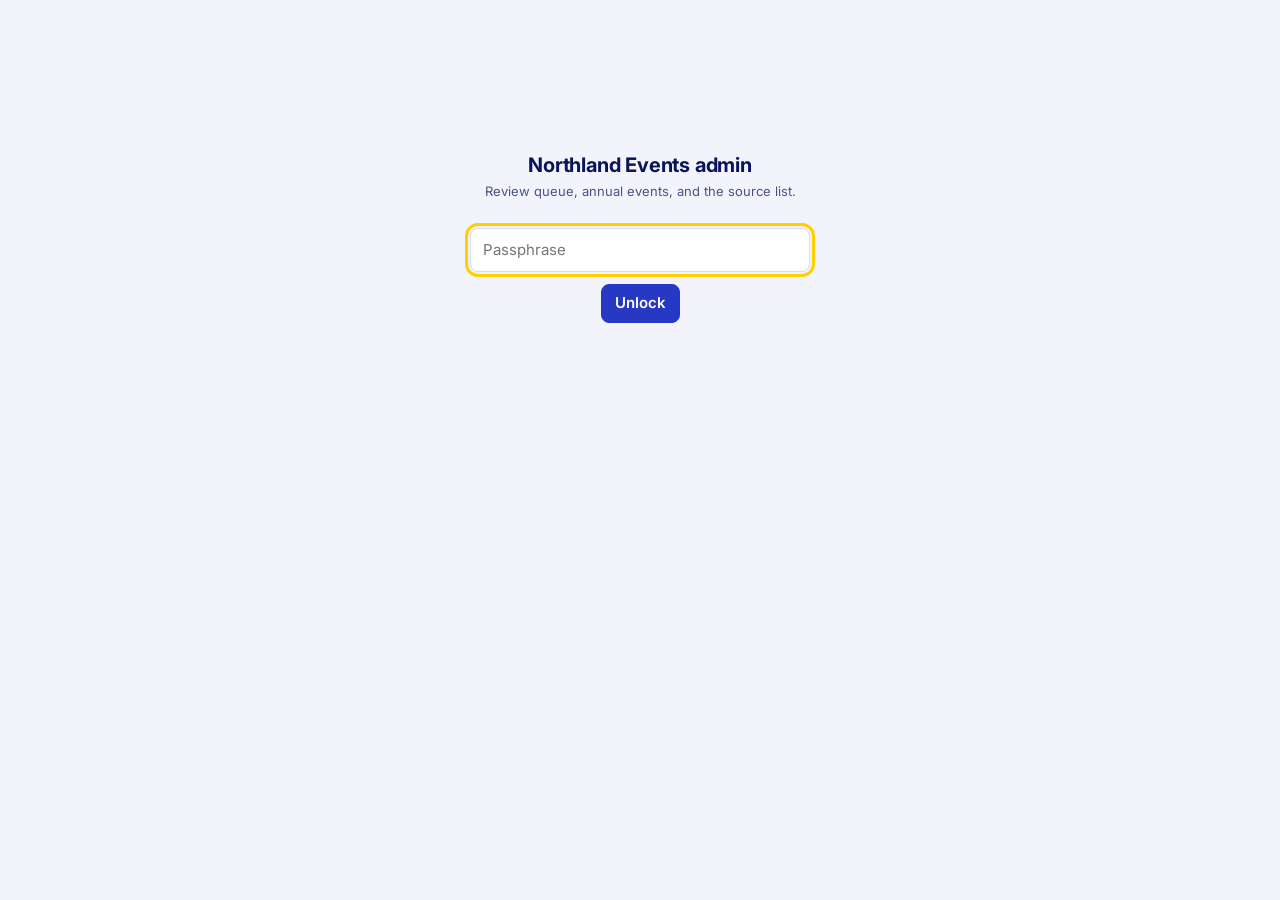
==== commit 08c640ee: "feat: community "Report a problem" + owner review + category learning - index.html: every event popu" ====
--- a/site/admin.html
+++ b/site/admin.html
@@ -84,6 +84,26 @@
   .addgrid { display:grid; grid-template-columns:repeat(auto-fit,minmax(200px,1fr)); gap:8px; margin:10px 0; }
   .addgrid label { font-size:12px; color:var(--muted); display:flex; flex-direction:column; gap:3px; }
   [hidden] { display:none !important; }
+
+  .rep { font-size:13px; border-top:1px dashed var(--line); padding:6px 0; }
+  .rep:first-of-type { border-top:none; }
+  .rep .who { color:var(--muted); font-size:12px; }
+  .fixes { background:var(--bg); border-radius:8px; padding:8px 10px; margin:8px 0; }
+  .fixes .hd { font-size:12px; color:var(--muted); font-weight:600; }
+  .fixrow { display:flex; flex-wrap:wrap; gap:6px; align-items:center; margin:6px 0; }
+  .fixrow input:not([type=checkbox]), .fixrow select { min-width:0; }
+  .fixrow .val { flex:1 1 220px; display:flex; flex-wrap:wrap; gap:6px; align-items:center; }
+  .fixrow .val input[type=text], .fixrow .val input[type=url] { flex:1 1 200px; }
+  .fixrow .was { font-size:12px; color:var(--muted); flex-basis:100%; }
+  .linkbtn { border:none; background:none; color:var(--accent); cursor:pointer; padding:2px 4px; font-weight:600; }
+  .acts button.on-skip { background:var(--warn-bg); color:var(--warn); border-color:var(--warn); }
+  .card.ignore { border-color:var(--warn); opacity:.75; }
+  .rules td.off { opacity:.5; }
+  .learngrid { display:grid; grid-template-columns:repeat(auto-fit,minmax(260px,1fr)); gap:8px; margin:12px 0; }
+  .learngrid > div { background:var(--panel); border:1px solid var(--line); border-radius:10px; padding:9px 11px; font-size:13px; }
+  .learngrid > div > b { display:block; margin-bottom:4px; }
+  .bars div { font-size:13px; margin:3px 0; }
+  .bars > div > b:first-child { display:inline-block; min-width:2em; margin-right:6px; text-align:right; font-variant-numeric:tabular-nums; }
 </style>
 </head>
 <body>
@@ -112,6 +132,7 @@
 
   <nav class="tabs" id="tabs">
     <button data-tab="review" class="on">Review queue <span class="n" id="n-review"></span></button>
+    <button data-tab="reports">Reports <span class="n" id="n-reports"></span></button>
     <button data-tab="annual">Annual events <span class="n" id="n-annual"></span></button>
     <button data-tab="sources">Sources <span class="n" id="n-sources"></span></button>
   </nav>
@@ -137,6 +158,24 @@
     </div>
     <div class="note" id="r-summary"></div>
     <div id="r-list"></div>
+  </section>
+
+  <!-- REPORTS ----------------------------------------------------------- -->
+  <section id="tab-reports" hidden>
+    <p class="note">Problems people reported from the public calendar, grouped by event. <b>Apply fix</b> saves the correction (edit it first if needed), and it's re-applied at every scrape. <b>Can't verify</b> dismisses it. <b>Reject</b> means the calendar was right. Rejected category reports also teach the categorizer it was right.</p>
+    <div class="err" id="rep-setup" hidden></div>
+    <div class="filters">
+      <input id="rep-q" type="search" placeholder="Search title or note">
+      <label>Problem <select id="rep-kind"><option value="">All</option></select></label>
+    </div>
+    <div id="rep-list"></div>
+
+    <h2 class="sec">What the categorizer has learned</h2>
+    <div id="learn"></div>
+
+    <h2 class="sec">Fixes you've applied <span class="n" id="n-fixes"></span></h2>
+    <p class="note">Undo removes a fix immediately. The event goes back to what its source says at the next scrape.</p>
+    <div id="fixes-list"></div>
   </section>
 
   <!-- ANNUAL ------------------------------------------------------------ -->
@@ -203,8 +242,11 @@
   annual: { likely: [], confirmed: [], rejected: [] }, annualDecided: new Map(),
   sources: [],                            // merged registry + run history
   promote: { window: 7, min_runs: 5 },
+  reports: [], reportsConfigured: true, learning: null, corrections: [], rulesOff: new Set(),
 };
-const P = { review: new Map(), annual: new Map(), sources: new Map() };   // pending
+const P = { review: new Map(), annual: new Map(), sources: new Map(),     // pending
+            reports: new Map(), rules: new Map() };
+const DRAFT = new Map();   // report group -> editable fixes [{field, value}]
 let TAB = "review";
 
 const $ = (id) => document.getElementById(id);
@@ -255,7 +297,7 @@
 
 async function start() {
   $("lock").hidden = true; $("app").hidden = false;
-  await Promise.all([loadReview(), loadAnnual(), loadSources(), loadRuns()]);
+  await Promise.all([loadReview(), loadAnnual(), loadSources(), loadRuns(), loadReports()]);
   renderAll();
 }
 
@@ -264,7 +306,7 @@
   const b = e.target.closest("button[data-tab]"); if (!b) return;
   TAB = b.dataset.tab;
   for (const x of $("tabs").querySelectorAll("button")) x.classList.toggle("on", x === b);
-  for (const t of ["review", "annual", "sources"]) $("tab-" + t).hidden = t !== TAB;
+  for (const t of ["review", "reports", "annual", "sources"]) $("tab-" + t).hidden = t !== TAB;
 });
 
 // ── loading ──────────────────────────────────────────────────────────────────
@@ -315,7 +357,7 @@
 }
 
 // ── pending changes / save ───────────────────────────────────────────────────
-function pendingCount() { return P.review.size + P.annual.size + P.sources.size; }
+function pendingCount() { return P.review.size + P.annual.size + P.sources.size + P.reports.size + P.rules.size; }
 function updateSavebar() {
   const n = pendingCount();
   $("pending").textContent = n ? `${n} unsaved change${n === 1 ? "" : "s"}` : "No unsaved changes";
@@ -323,7 +365,9 @@
 }
 window.addEventListener("beforeunload", (e) => { if (pendingCount()) { e.preventDefault(); e.returnValue = ""; } });
 
-$("discard").addEventListener("click", () => { P.review.clear(); P.annual.clear(); P.sources.clear(); renderAll(); });
+$("discard").addEventListener("click", () => {
+  P.review.clear(); P.annual.clear(); P.sources.clear(); P.reports.clear(); P.rules.clear(); DRAFT.clear(); renderAll();
+});
 $("save").addEventListener("click", async () => {
   $("save").disabled = true;
   const done = [];
@@ -350,6 +394,26 @@
       }
       done.push(`${changes.length} source change${changes.length === 1 ? "" : "s"}`); P.sources.clear();
     }
+    if (P.reports.size) {
+      const items = [], groups = [...P.reports.entries()];
+      for (const [gk, p] of groups) {
+        const corrections = p.decision === "apply" ? fixesFor(gk).filter((f) => f.value !== "" || f.field === "hide") : [];
+        if (p.decision === "apply" && !corrections.length) throw new Error(`"${groupOf(gk).title}": fill in the fix, or choose Can't verify`);
+        for (const r of groupOf(gk).reports) items.push({ id: r.id, decision: p.decision, corrections });
+      }
+      await api("/api/reports/resolve", { method: "POST", body: JSON.stringify({ items }) });
+      const gone = new Set(items.map((i) => i.id));
+      S.reports = S.reports.filter((r) => !gone.has(r.id));
+      for (const [gk] of groups) DRAFT.delete(gk);
+      done.push(`${groups.length} report${groups.length === 1 ? "" : "s"}`); P.reports.clear();
+      loadCorrections().then(renderReports);
+    }
+    if (P.rules.size) {
+      const items = [...P.rules.entries()].map(([key, decision]) => ({ key, decision }));
+      await api("/api/category-rules", { method: "POST", body: JSON.stringify({ items }) });
+      for (const it of items) it.decision ? S.rulesOff.add(it.key) : S.rulesOff.delete(it.key);
+      done.push(`${items.length} learned-rule switch${items.length === 1 ? "" : "es"}`); P.rules.clear();
+    }
     flash(`Saved ${done.join(", ")}. They apply at the next scrape.`);
   } catch (err) {
     flash(`Not saved: ${err.message}. Your unsaved changes are kept; try Save again.`, false);
@@ -414,6 +478,223 @@
 }
 $("r-all-yes").addEventListener("click", () => bulk("approve"));
 $("r-all-no").addEventListener("click", () => bulk("reject"));
+
+// ── reports tab (community "Report a problem") ───────────────────────────────
+const KIND_LABEL = { when: "Wrong date or time", category: "Wrong category", location: "Wrong place",
+  title: "Wrong title or description", cancelled: "Cancelled or postponed", duplicate: "Listed more than once",
+  "not-public": "Not public / spam", link: "Link doesn't work", other: "Something else" };
+const CAT_LABEL = { music: "Music", arts: "Arts & Theater", family: "Family", "food-drink": "Food & Drink",
+  "sports-rec": "Sports & Rec", community: "Community", education: "Classes & Talks", holiday: "Holiday", other: "Other" };
+const FIX_LABEL = { category: "Category", when: "Date / time", venue: "Venue", city: "City", state: "State",
+  title: "Title", url: "Link", hide: "Hide this event" };
+
+async function loadReports() {
+  try {
+    const r = await api("/api/reports");
+    S.reportsConfigured = r.configured !== false;
+    S.reports = r.items || [];
+  } catch (err) { S.reportsConfigured = true; S.reports = []; flash(`Couldn't load reports: ${err.message}`, false); }
+  const [learning, rules] = await Promise.all([
+    staticJson("data/category_learning.json", null),
+    api("/api/category-rules").catch(() => ({ items: [] })),
+    loadCorrections(),
+  ]);
+  S.learning = learning;
+  S.rulesOff = new Set(rules.items.filter((r) => r.decision === "off").map((r) => r.key));
+  const kinds = [...new Set(S.reports.map((r) => r.kind))].sort();
+  $("rep-kind").innerHTML = '<option value="">All</option>' + kinds.map((k) => `<option value="${k}">${esc(KIND_LABEL[k] || k)}</option>`).join("");
+}
+async function loadCorrections() {
+  try { S.corrections = (await api("/api/corrections")).items || []; } catch { S.corrections = []; }
+}
+
+function reportGroups() {
+  const by = new Map();
+  for (const r of [...S.reports].sort((a, b) => a.at.localeCompare(b.at))) {
+    const gk = `${r.event}|${r.kind}`;
+    if (!by.has(gk)) by.set(gk, { gk, kind: r.kind, event: r.event, snap: r.snapshot || {}, title: r.snapshot?.title || "", reports: [] });
+    by.get(gk).reports.push(r);
+  }
+  return [...by.values()];
+}
+function groupOf(gk) { return reportGroups().find((g) => g.gk === gk); }
+
+// "when" is stored as 2026-10-14T10:00/2026-10-14T11:00 (or a bare date = all day)
+function parseWhen(v) {
+  const [a = "", b = ""] = String(v || "").split("/");
+  return { date: a.slice(0, 10), start: a.slice(11, 16), end: b.slice(11, 16), allDay: !!a && !a.includes("T") };
+}
+function composeWhen(w) {
+  if (!w.date) return "";
+  if (w.allDay || !w.start) return w.date;
+  return `${w.date}T${w.start}${w.end ? `/${w.date}T${w.end}` : ""}`;
+}
+function proposalFixes(g) {
+  // newest report with a suggestion wins
+  const withValue = [...g.reports].reverse().find((r) => r.value && Object.keys(r.value).length) || g.reports[0];
+  const v = withValue.value || {}, s = g.snap;
+  switch (g.kind) {
+    case "when": return [{ field: "when", value: v.date ? composeWhen({ date: v.date, start: v.start, end: v.end, allDay: v.all_day }) : "" }];
+    case "category": return [{ field: "category", value: v.category || "" }];
+    case "location": {
+      const out = ["venue", "city", "state"].filter((k) => v[k] && v[k] !== s[k] && v[k] !== "Other").map((k) => ({ field: k, value: v[k] }));
+      return out.length ? out : [{ field: "city", value: "" }];
+    }
+    case "title": return [{ field: "title", value: v.title || "" }];
+    case "link": return [{ field: "url", value: v.url || "" }];
+    case "cancelled": case "duplicate": case "not-public": return [{ field: "hide", value: g.kind }];
+    default: return [];
+  }
+}
+function fixesFor(gk) {
+  if (!DRAFT.has(gk)) DRAFT.set(gk, proposalFixes(groupOf(gk)).map((f) => ({ ...f })));
+  return DRAFT.get(gk);
+}
+function wasText(s, field) {
+  if (field === "when") return fmtWhen(s.start, s.all_day) + (s.end ? ` → ${fmtWhen(s.end, s.all_day)}` : "");
+  if (field === "category") return CAT_LABEL[s.category] || s.category || "";
+  return field === "hide" ? "" : String(s[field] ?? "");
+}
+function fixRow(f, i, snap) {
+  let val;
+  if (f.field === "category") {
+    val = `<select data-i="${i}" data-k="value">${Object.entries(CAT_LABEL).map(([k, l]) => `<option value="${k}" ${k === f.value ? "selected" : ""}>${esc(l)}</option>`).join("")}</select>`;
+  } else if (f.field === "when") {
+    const w = parseWhen(f.value);
+    val = `<input type="date" data-i="${i}" data-w="date" value="${esc(w.date)}">
+      <input type="time" data-i="${i}" data-w="start" value="${esc(w.start)}" ${w.allDay ? "disabled" : ""}> to
+      <input type="time" data-i="${i}" data-w="end" value="${esc(w.end)}" ${w.allDay ? "disabled" : ""}>
+      <label class="note"><input type="checkbox" data-i="${i}" data-w="allDay" ${w.allDay ? "checked" : ""}> all day</label>`;
+  } else if (f.field === "hide") {
+    val = `<span class="note">Removed from the calendar (${esc(f.value || "hidden")})</span>`;
+  } else {
+    val = `<input type="${f.field === "url" ? "url" : "text"}" data-i="${i}" data-k="value" value="${esc(f.value)}" maxlength="300">`;
+  }
+  const was = wasText(snap, f.field);
+  return `<div class="fixrow">
+    <select data-i="${i}" data-k="field">${Object.entries(FIX_LABEL).map(([k, l]) => `<option value="${k}" ${k === f.field ? "selected" : ""}>${esc(l)}</option>`).join("")}</select>
+    <span class="val">${val}</span>
+    <button class="linkbtn" data-rm="${i}" title="Remove this fix">✕</button>
+    ${was ? `<span class="was">Now: ${esc(was)}</span>` : ""}
+  </div>`;
+}
+function reportCard(g) {
+  const p = P.reports.get(g.gk), st = p ? p.decision : "";
+  const s = g.snap;
+  const src = (s.sources || [])[0];
+  const reps = g.reports.map((r) => {
+    const v = r.value || {};
+    const sugg = Object.entries(v).filter(([k]) => k !== "all_day").map(([k, x]) => `${k}: ${x}`).join(", ") + (v.all_day ? " (all day)" : "");
+    return `<div class="rep">${sugg ? `<div>Suggests <b>${esc(sugg)}</b></div>` : ""}${r.note ? `<div>“${esc(r.note)}”</div>` : ""}
+      <div class="who">${esc(new Date(r.at).toLocaleString())}${r.contact ? ` · <a href="mailto:${esc(r.contact)}">${esc(r.contact)}</a>` : ""}</div></div>`;
+  }).join("");
+  const fixes = fixesFor(g.gk);
+  return `<div class="card ${st === "apply" ? "approve" : st === "reject" ? "reject" : st === "ignore" ? "ignore" : ""}" data-gk="${esc(g.gk)}">
+    <div class="when">${esc(fmtWhen(s.start, s.all_day))}</div>
+    <h3>${esc(s.title)}</h3>
+    <div class="where">${esc([s.venue, s.city, s.state].filter(Boolean).join(", "))}</div>
+    <div><span class="tag reason">${esc(KIND_LABEL[g.kind] || g.kind)}${g.reports.length > 1 ? ` · ${g.reports.length} reports` : ""}</span>
+      ${s.category ? `<span class="tag">${esc(CAT_LABEL[s.category] || s.category)}</span>` : ""}
+      ${s.url ? `<a class="tag" href="${esc(s.url)}" target="_blank" rel="noopener">event page</a>` : ""}
+      ${src ? `<a class="tag" href="${esc(src.url)}" target="_blank" rel="noopener">${esc(src.name)}</a>` : ""}</div>
+    <div style="margin-top:6px">${reps}</div>
+    <div class="fixes"><div class="hd">Fix to apply</div>
+      ${fixes.map((f, i) => fixRow(f, i, s)).join("") || '<div class="note">No fix yet.</div>'}
+      <button class="linkbtn" data-add="1">+ Add a fix</button></div>
+    <div class="acts">
+      <button data-d="apply" class="${st === "apply" ? "on-yes" : ""}">Apply fix</button>
+      <button data-d="ignore" class="${st === "ignore" ? "on-skip" : ""}">Can't verify</button>
+      <button data-d="reject" class="${st === "reject" ? "on-no" : ""}">Reject (calendar is right)</button>
+      <button data-d="">Undecided</button>
+    </div></div>`;
+}
+function renderReports() {
+  $("rep-setup").hidden = S.reportsConfigured;
+  $("rep-setup").textContent = S.reportsConfigured ? "" : "Reporting isn't switched on yet: the Worker has no REPORTS storage. See docs/DEPLOY.md §11.";
+  const q = $("rep-q").value.trim().toLowerCase(), kind = $("rep-kind").value;
+  const groups = reportGroups().filter((g) => (!kind || g.kind === kind)
+    && (!q || `${g.title} ${g.reports.map((r) => r.note).join(" ")}`.toLowerCase().includes(q)));
+  $("n-reports").textContent = reportGroups().length || "";
+  $("rep-list").innerHTML = groups.length ? groups.map(reportCard).join("") : `<div class="empty">No open reports.</div>`;
+  renderLearning();
+  renderFixes();
+}
+$("rep-list").addEventListener("click", (ev) => {
+  const card = ev.target.closest(".card"); if (!card) return;
+  const gk = card.dataset.gk, fixes = fixesFor(gk);
+  const d = ev.target.closest("button[data-d]"), rm = ev.target.closest("button[data-rm]"), add = ev.target.closest("button[data-add]");
+  if (d) { d.dataset.d ? P.reports.set(gk, { decision: d.dataset.d }) : P.reports.delete(gk); }
+  else if (rm) fixes.splice(Number(rm.dataset.rm), 1);
+  else if (add) fixes.push({ field: "category", value: groupOf(gk).snap.category || "" });
+  else return;
+  renderReports(); updateSavebar();
+});
+$("rep-list").addEventListener("change", (ev) => {
+  const el = ev.target, card = el.closest(".card"); if (!card || el.dataset.i === undefined) return;
+  const f = fixesFor(card.dataset.gk)[Number(el.dataset.i)];
+  if (el.dataset.k === "field") {
+    f.field = el.value;
+    const s = groupOf(card.dataset.gk).snap;
+    f.value = el.value === "hide" ? "hidden" : el.value === "when" ? composeWhen(parseWhen(`${s.start || ""}`)) : el.value === "category" ? s.category || "" : s[el.value] || "";
+    renderReports();
+  } else if (el.dataset.k === "value") f.value = el.value;
+  else if (el.dataset.w) {
+    const w = parseWhen(f.value);
+    w[el.dataset.w] = el.type === "checkbox" ? el.checked : el.value;
+    f.value = composeWhen(w);
+    if (el.dataset.w === "allDay") renderReports();
+  }
+});
+for (const id of ["rep-q", "rep-kind"]) $(id).addEventListener("input", renderReports);
+
+function renderLearning() {
+  const L = S.learning;
+  if (!L) { $("learn").innerHTML = `<div class="empty">Nothing yet. This fills in after the first scrape that follows a category fix.</div>`; return; }
+  const cat = (c) => esc(CAT_LABEL[c] || c);
+  const feat = (f) => f.startsWith("source:") ? `events from <b>${esc(f.slice(7))}</b>` : `titles with “<b>${esc(f)}</b>”`;
+  const ruleOn = (r) => P.rules.has(r.key) ? P.rules.get(r.key) !== "off" : !S.rulesOff.has(r.key);
+  const conf = (L.confusion || []).slice(0, 10).map((c) => `<div><b>${c.count}</b> called ${cat(c.from)}, should be ${cat(c.to)}</div>`).join("");
+  const rules = (L.rules || []).map((r) => `<tr data-rule="${esc(r.key)}"><td class="${ruleOn(r) ? "" : "off"}">${feat(r.feature)}: ${cat(r.from)} → <b>${cat(r.to)}</b>
+      <div class="small">${r.support} fixes agree${r.against ? `, ${r.against} disagree` : ""} · changed ${r.applied || 0} events last run · e.g. ${esc((r.examples || []).slice(0, 3).join("; "))}</div></td>
+      <td><label class="note"><input type="checkbox" data-rule-on ${ruleOn(r) ? "checked" : ""}> on</label></td></tr>`).join("");
+  const pend = (L.pending || []).slice(0, 12).map((r) => `<div><b>${r.support}</b> ${feat(r.feature)}: ${cat(r.from)} → ${cat(r.to)}${r.support < L.min_support ? ` <span class="small">(needs ${L.min_support - r.support} more)</span>` : ` <span class="small">(${r.against} disagree)</span>`}</div>`).join("");
+  $("learn").innerHTML = `<p class="note">Built from ${L.corrections} category fix${L.corrections === 1 ? "" : "es"} and ${L.confirmations} rejected category report${L.confirmations === 1 ? "" : "s"}. A rule switches on once ${L.min_support} different events agree and at least ${Math.round(L.min_share * 100)}% of the evidence points the same way. Rules change every matching event, not only the reported ones.</p>
+    <div class="learngrid">
+      <div><b>Most common mistakes</b><div class="bars">${conf || '<span class="small">None yet.</span>'}</div></div>
+      <div><b>Almost learned</b><div class="bars">${pend || '<span class="small">None yet.</span>'}</div></div>
+    </div>
+    ${rules ? `<div class="tablewrap"><table class="rules"><thead><tr><th>Learned rule</th><th></th></tr></thead><tbody>${rules}</tbody></table></div>`
+            : `<div class="note">No rules learned yet.</div>`}`;
+}
+$("learn").addEventListener("change", (ev) => {
+  const box = ev.target.closest("input[data-rule-on]"); if (!box) return;
+  const key = box.closest("tr").dataset.rule;
+  const want = box.checked ? "" : "off", saved = S.rulesOff.has(key) ? "off" : "";
+  want === saved ? P.rules.delete(key) : P.rules.set(key, want);
+  renderLearning(); updateSavebar();
+});
+
+function renderFixes() {
+  const rows = S.corrections.filter((r) => r.decision === "apply").sort((a, b) => (b.decided_at || "").localeCompare(a.decided_at || ""));
+  $("n-fixes").textContent = rows.length ? `(${rows.length})` : "";
+  $("fixes-list").innerHTML = rows.length ? `<div class="tablewrap"><table><thead><tr><th>Event</th><th>Fix</th><th>Saved</th><th></th></tr></thead><tbody>${
+    rows.slice(0, 100).map((r) => `<tr data-key="${esc(r.key)}"><td>${esc(r.title)}<div class="small">${esc(r.date)}</div></td>
+      <td>${esc(FIX_LABEL[r.field] || r.field)}: ${r.was ? `${esc(r.field === "category" ? CAT_LABEL[r.was] || r.was : r.was)} → ` : ""}<b>${esc(r.field === "category" ? CAT_LABEL[r.value] || r.value : r.value)}</b></td>
+      <td class="small">${esc((r.decided_at || "").slice(0, 10))}</td>
+      <td><button class="linkbtn" data-undo>Undo</button></td></tr>`).join("")}</tbody></table></div>`
+    : `<div class="empty">None yet.</div>`;
+}
+$("fixes-list").addEventListener("click", async (ev) => {
+  const b = ev.target.closest("button[data-undo]"); if (!b) return;
+  const key = b.closest("tr").dataset.key, row = S.corrections.find((r) => r.key === key);
+  if (!confirm(`Undo the ${FIX_LABEL[row.field] || row.field} fix on "${row.title}"?`)) return;
+  try {
+    await api("/api/corrections", { method: "POST", body: JSON.stringify({ items: [{ key, decision: "" }] }) });
+    S.corrections = S.corrections.filter((r) => r.key !== key);
+    flash("Fix undone. The event goes back to its source's version at the next scrape.");
+    renderFixes();
+  } catch (err) { flash(`Couldn't undo: ${err.message}`, false); }
+});
 
 // ── annual tab ───────────────────────────────────────────────────────────────
 function annualState(key) { return P.annual.has(key) ? P.annual.get(key).decision : (S.annualDecided.get(key) || ""); }
@@ -529,7 +810,7 @@
   setTimeout(() => { $("rebuild").disabled = false; }, 60000);
 });
 
-function renderAll() { renderReview(); renderAnnual(); renderSources(); updateSavebar(); }
+function renderAll() { renderReview(); renderReports(); renderAnnual(); renderSources(); updateSavebar(); }
 </script>
 </body>
 </html>
